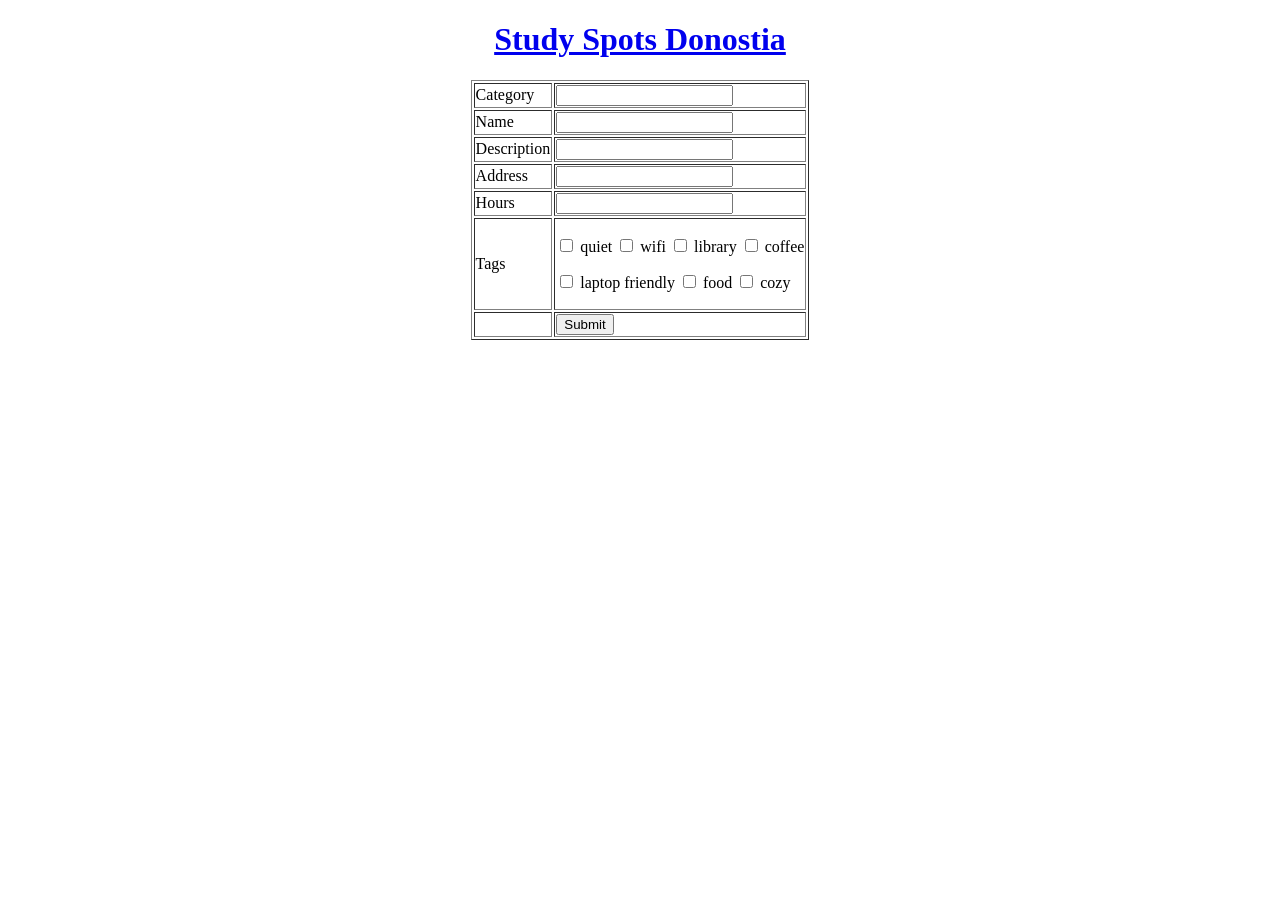
==== AddLocation.html @ 387f7280 "Add category field to AddLocation form" ====
<!DOCTYPE html>
<body>
    <h1 align="center"><a href="index.html">Study Spots Donostia</a></h1>
    <form action="">
    <table border="1" align="center">
        <tr>
            <td>Category</td>
            <td><input type="text" name="category"></td>
        </tr>
        <tr>
            <td>Name</td>
            <td><input type="text" name="name"></td>
        </tr>
        <tr>
            <td>Description</td>
            <td><input type="text" name="description"></td>
        </tr>
        <tr>
            <td>Address</td>
            <td><input type="text" name="address"></td>
        </tr>
        <tr>
            <td>Hours</td>
            <td><input type="text" name="hours"></td>
        </tr>
        <tr>
            <td>Tags</td>
            <td>
            <p>
                <input type="checkbox" id="quiet" name="tags">
                <label for="quiet">quiet</label>
                <input type="checkbox" id="wifi" name="tags">
                <label for = "wifi">wifi</label>
                <input type="checkbox" id="library" name="tags">
                <label for = "library">library</label>
                <input type="checkbox" id="coffee" name="tags">
                <label for = "coffee">coffee</label>
            </p>
            <p>
                <input type="checkbox" id="laptop" name="tags">
                <label for = "laptop">laptop friendly</label>
                <input type="checkbox" id="food" name="tags">
                <label for = "food">food</label>
                <input type="checkbox" id="cozy" name="tags">
                <label for = "cozy">cozy</label>
            </p>
            </td>
        </tr>
        <tr><td></td><td><input type="submit" value="Submit" align=""></td></tr>
    </table>
    
</form>
</body>
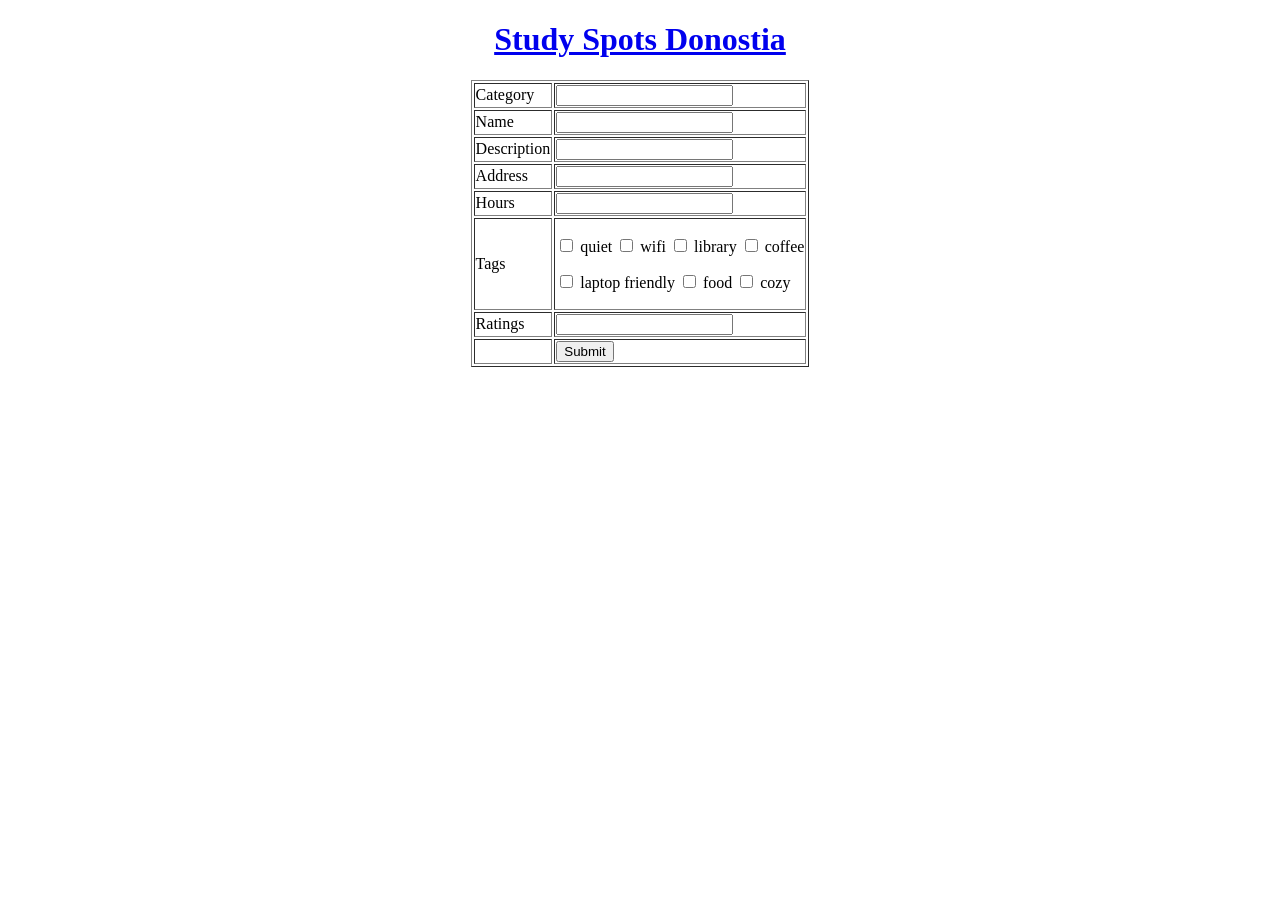
==== commit 76368add: "change addLocation" ====
--- a/AddLocation.html
+++ b/AddLocation.html
@@ -1,7 +1,7 @@
 <!DOCTYPE html>
 <body>
     <h1 align="center"><a href="index.html">Study Spots Donostia</a></h1>
-    <form action="">
+    <form action="addLocation" method="GET">
     <table border="1" align="center">
         <tr>
             <td>Category</td>
@@ -27,24 +27,28 @@
             <td>Tags</td>
             <td>
             <p>
-                <input type="checkbox" id="quiet" name="tags">
+                <input type="checkbox" id="quiet" name="tags" value="quiet">
                 <label for="quiet">quiet</label>
-                <input type="checkbox" id="wifi" name="tags">
+                <input type="checkbox" id="wifi" name="tags" value="wifi">
                 <label for = "wifi">wifi</label>
-                <input type="checkbox" id="library" name="tags">
+                <input type="checkbox" id="library" name="tags" value="library">
                 <label for = "library">library</label>
-                <input type="checkbox" id="coffee" name="tags">
+                <input type="checkbox" id="coffee" name="tags" value="coffee">
                 <label for = "coffee">coffee</label>
             </p>
             <p>
-                <input type="checkbox" id="laptop" name="tags">
+                <input type="checkbox" id="laptop" name="tags" value="laptop">
                 <label for = "laptop">laptop friendly</label>
-                <input type="checkbox" id="food" name="tags">
+                <input type="checkbox" id="food" name="tags" value="food">
                 <label for = "food">food</label>
-                <input type="checkbox" id="cozy" name="tags">
+                <input type="checkbox" id="cozy" name="tags" value="cozy">
                 <label for = "cozy">cozy</label>
             </p>
             </td>
+        </tr>
+        <tr>
+            <td>Ratings</td>
+            <td><input type="text" name="ratings"></td>
         </tr>
         <tr><td></td><td><input type="submit" value="Submit" align=""></td></tr>
     </table>
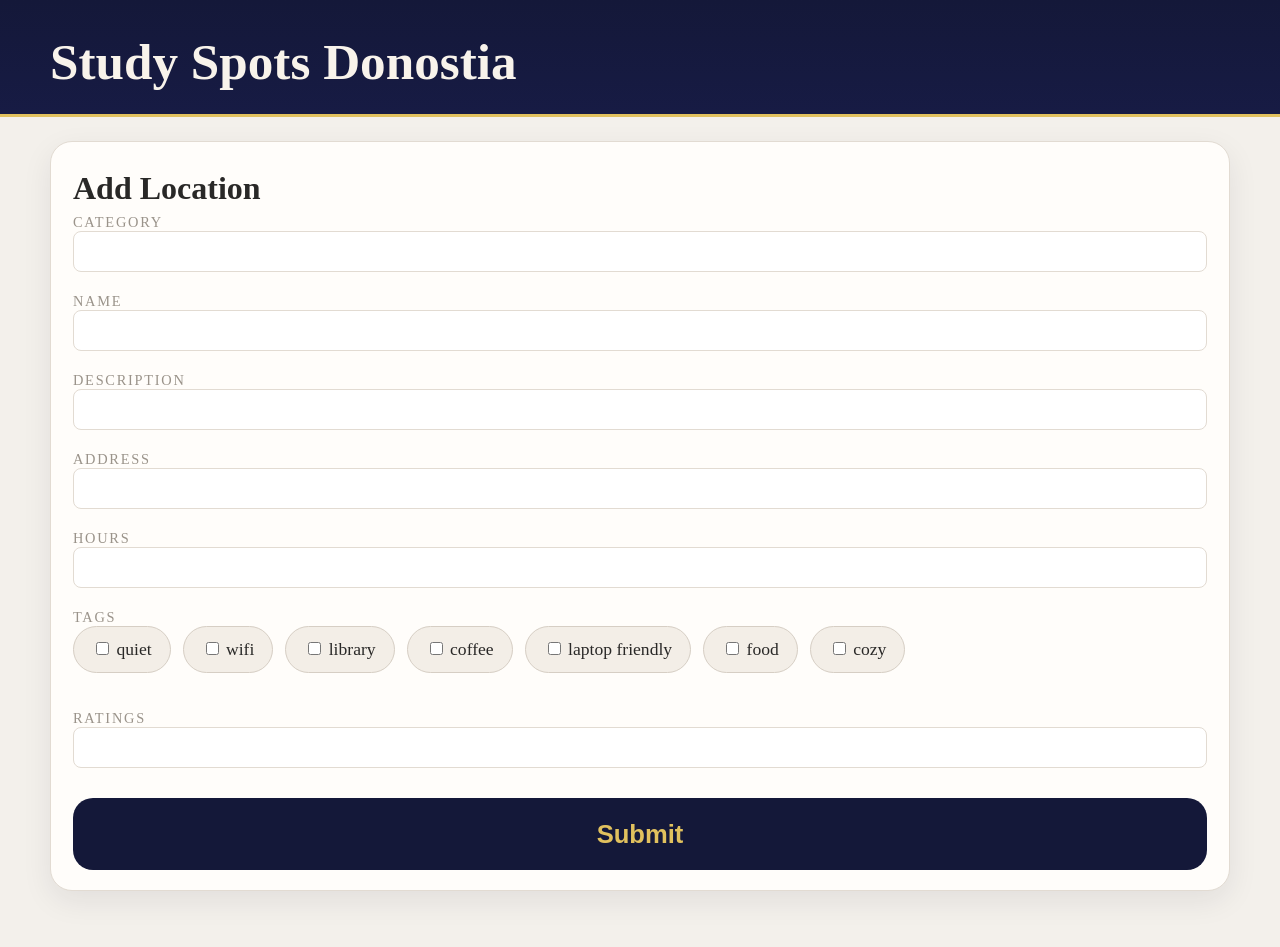
==== commit 4dcc3f6d: "Refactor AddLocation.html structure and styles" ====
--- a/AddLocation.html
+++ b/AddLocation.html
@@ -1,57 +1,73 @@
 <!DOCTYPE html>
-<body>
-    <h1 align="center"><a href="index.html">Study Spots Donostia</a></h1>
-    <form action="addLocation" method="GET">
-    <table border="1" align="center">
-        <tr>
-            <td>Category</td>
-            <td><input type="text" name="category"></td>
-        </tr>
-        <tr>
-            <td>Name</td>
-            <td><input type="text" name="name"></td>
-        </tr>
-        <tr>
-            <td>Description</td>
-            <td><input type="text" name="description"></td>
-        </tr>
-        <tr>
-            <td>Address</td>
-            <td><input type="text" name="address"></td>
-        </tr>
-        <tr>
-            <td>Hours</td>
-            <td><input type="text" name="hours"></td>
-        </tr>
-        <tr>
-            <td>Tags</td>
-            <td>
-            <p>
-                <input type="checkbox" id="quiet" name="tags" value="quiet">
-                <label for="quiet">quiet</label>
-                <input type="checkbox" id="wifi" name="tags" value="wifi">
-                <label for = "wifi">wifi</label>
-                <input type="checkbox" id="library" name="tags" value="library">
-                <label for = "library">library</label>
-                <input type="checkbox" id="coffee" name="tags" value="coffee">
-                <label for = "coffee">coffee</label>
-            </p>
-            <p>
-                <input type="checkbox" id="laptop" name="tags" value="laptop">
-                <label for = "laptop">laptop friendly</label>
-                <input type="checkbox" id="food" name="tags" value="food">
-                <label for = "food">food</label>
-                <input type="checkbox" id="cozy" name="tags" value="cozy">
-                <label for = "cozy">cozy</label>
-            </p>
-            </td>
-        </tr>
-        <tr>
-            <td>Ratings</td>
-            <td><input type="text" name="ratings"></td>
-        </tr>
-        <tr><td></td><td><input type="submit" value="Submit" align=""></td></tr>
-    </table>
-    
-</form>
-</body>
+<html>
+    <head>
+        <meta charset="UTF-8">
+        <title>Add Location</title>
+        <link rel="stylesheet" href="styles.css" />
+    </head>
+    <body>
+        <header class="topbar">
+            <div class="container topbar-inner">
+                <div class="brand">
+                    <h1 align="center"><a href="index.html">Study Spots Donostia</a></h1>
+                </div>
+            </div>
+        </header>
+        <main class="section">
+            <div class="container">
+                <div class="info-box"><h2 class="section-title">Add Location</h2>
+                    <form action="addLocation" method="GET">
+                        <div style="margin-bottom: 20px;">
+                            <label class="eyebrow">Category</label>
+                            <input type="text" name="category" style="width: 100%; padding: 12px; border-radius: 8px; border: 1px solid var(--line);">
+                        </div>
+
+                        <div style="margin-bottom: 20px;">
+                            <label class="eyebrow">Name</label>
+                            <input type="text" name="name" style="width: 100%; padding: 12px; border-radius: 8px; border: 1px solid var(--line);">
+                        </div>
+
+                        <div style="margin-bottom: 20px;">
+                            <label class="eyebrow">Description</label>
+                            <input type="text" name="description" style="width: 100%; padding: 12px; border-radius: 8px; border: 1px solid var(--line);">
+                        </div>
+
+                        <div style="margin-bottom: 20px;">
+                            <label class="eyebrow">Address</label>
+                            <input type="text" name="address" style="width: 100%; padding: 12px; border-radius: 8px; border: 1px solid var(--line);">
+                        </div>
+
+                        <div style="margin-bottom: 20px;">
+                            <label class="eyebrow">Hours</label>
+                            <input type="text" name="hours" style="width: 100%; padding: 12px; border-radius: 8px; border: 1px solid var(--line);">
+                        </div>
+
+                        <div style="margin-bottom: 20px;">
+                            <label class="eyebrow">Tags</label>
+                            <div class="expect-grid"> 
+                                <label class="expect-pill"><input type="checkbox" id="quiet" name="tags" value="quiet"> quiet</label>
+                                <label class="expect-pill"><input type="checkbox" id="wifi" name="tags" value="wifi"> wifi</label>
+                                <label class="expect-pill"><input type="checkbox" id="library" name="tags" value="library"> library</label>
+                                <label class="expect-pill"><input type="checkbox" id="coffee" name="tags" value="coffee"> coffee</label>
+                                <label class="expect-pill"><input type="checkbox" id="laptop" name="tags" value="laptop"> laptop friendly</label>
+                                <label class="expect-pill"><input type="checkbox" id="food" name="tags" value="food"> food</label>
+                                <label class="expect-pill"><input type="checkbox" id="cozy" name="tags" value="cozy"> cozy</label>
+                            </div>
+                        </div>
+
+                        <div style="margin-bottom: 20px;">
+                            <label class="eyebrow">Ratings</label>
+                            <input type="text" name="ratings" style="width: 100%; padding: 12px; border-radius: 8px; border: 1px solid var(--line);">
+                        </div>
+
+                        <div style="margin-top: 30px;">
+                            <input type="submit" value="Submit" class="full-width-link" style="border: none; cursor: pointer; width: 100%;">
+                        </div>    
+                    </form>
+                </div>
+            </div>
+        </main>
+        
+        
+    </body>
+</html>
--- a/styles.css
+++ b/styles.css
@@ -0,0 +1,487 @@
+:root {
+  --navy: #141839;
+  --navy-2: #1b2150;
+  --gold: #e1c15e;
+  --mint: #d8e8df;
+  --bg: #f3f0eb;
+  --card: #fffdfa;
+  --text: #292827;
+  --muted: #776f67;
+  --line: #e2dbd2;
+  --green: #2f8f5b;
+  --orange: #c46f27;
+  --blue: #294f99;
+  --shadow: 0 10px 30px rgba(20, 24, 57, 0.08);
+  --radius: 22px;
+}
+
+* { box-sizing: border-box; }
+html { scroll-behavior: smooth; }
+body {
+  margin: 0;
+  font-family: Georgia, "Times New Roman", serif;
+  color: var(--text);
+  background: var(--bg);
+}
+
+a { color: inherit; text-decoration: none; }
+img { max-width: 100%; display: block; }
+
+.container {
+  width: min(1180px, calc(100% - 32px));
+  margin: 0 auto;
+}
+
+.topbar {
+  background: linear-gradient(180deg, var(--navy) 0%, #171b44 100%);
+  color: #f8f3eb;
+  border-bottom: 3px solid var(--gold);
+}
+
+.topbar-inner {
+  display: flex;
+  justify-content: space-between;
+  gap: 16px;
+  align-items: flex-start;
+  padding: 34px 0 24px;
+}
+
+.brand h1, .brand h2 {
+  margin: 0;
+  line-height: 1.1;
+}
+.brand h1 { font-size: clamp(2rem, 4vw, 3.25rem); }
+.brand h2 { font-size: clamp(1.8rem, 4vw, 2.4rem); }
+.brand p {
+  margin: 10px 0 0;
+  color: #d2cec7;
+  letter-spacing: 0.08em;
+  text-transform: uppercase;
+  font-size: 1rem;
+}
+
+.map-btn,
+.nav-btn,
+.back-btn,
+.cta-btn {
+  display: inline-flex;
+  align-items: center;
+  justify-content: center;
+  gap: 8px;
+  padding: 14px 20px;
+  border-radius: 16px;
+  border: 1px solid rgba(255,255,255,0.15);
+  background: rgba(255,255,255,0.08);
+  color: #f7f2ea;
+  box-shadow: inset 0 1px 0 rgba(255,255,255,0.08);
+}
+
+.filters {
+  display: flex;
+  flex-wrap: wrap;
+  gap: 12px;
+  padding-bottom: 26px;
+}
+
+.pill {
+  display: inline-flex;
+  align-items: center;
+  gap: 8px;
+  padding: 13px 22px;
+  border-radius: 999px;
+  border: 1px solid rgba(255,255,255,0.14);
+  background: rgba(255,255,255,0.08);
+  color: #efe9df;
+  font-size: 1.05rem;
+  font-weight: 600;
+}
+
+.pill.active {
+  background: var(--gold);
+  color: var(--navy);
+  border-color: transparent;
+}
+
+.hero-mint {
+  background: #d5e5dc;
+  padding: 54px 0 44px;
+  text-align: center;
+}
+
+.tiny-illustration {
+  width: 74px;
+  height: 48px;
+  margin: 0 auto 22px;
+  border-radius: 8px;
+  background: linear-gradient(135deg, #76b8d4, #b1d598 60%, #f4dd90);
+  border: 4px solid rgba(255,255,255,0.45);
+  box-shadow: var(--shadow);
+}
+
+.hero-mint h3 {
+  margin: 0 0 22px;
+  font-size: clamp(1.7rem, 2.4vw, 2.2rem);
+}
+
+.inline-tags {
+  display: flex;
+  justify-content: center;
+  flex-wrap: wrap;
+  gap: 10px;
+  margin-bottom: 12px;
+}
+
+.tag {
+  display: inline-flex;
+  align-items: center;
+  gap: 6px;
+  padding: 10px 16px;
+  border-radius: 999px;
+  color: #fff6ea;
+  font-weight: 700;
+  font-size: 1rem;
+}
+.tag.orange { background: var(--orange); }
+.tag.green { background: var(--green); }
+.tag.blue { background: var(--blue); }
+
+.helper {
+  color: #7d877b;
+  font-size: 1.05rem;
+}
+
+.section {
+  padding: 24px 0 56px;
+}
+
+.section-title {
+  font-size: 2rem;
+  margin: 8px 0 6px;
+}
+.subtle { color: var(--muted); font-style: italic; }
+
+.spot-list {
+  display: grid;
+  gap: 18px;
+  margin-top: 24px;
+}
+
+.spot-card {
+  display: grid;
+  grid-template-columns: 140px 1fr auto;
+  gap: 22px;
+  align-items: center;
+  background: var(--card);
+  border: 1px solid var(--line);
+  border-radius: 24px;
+  box-shadow: var(--shadow);
+  padding: 20px;
+}
+
+.thumb {
+  width: 140px;
+  height: 140px;
+  border-radius: 18px;
+  overflow: hidden;
+  background: linear-gradient(135deg, #e5e0d6, #cdbca4);
+}
+
+.thumb.small {
+  width: 84px;
+  height: 84px;
+  border-radius: 16px;
+  flex: 0 0 84px;
+}
+
+.spot-card h4, .spot-row h4 {
+  margin: 0 0 12px;
+  font-size: clamp(1.5rem, 2vw, 2rem);
+}
+.rating {
+  color: #b88704;
+  font-size: 1.1rem;
+  margin-bottom: 12px;
+}
+.muted { color: var(--muted); }
+.badge {
+  display: inline-flex;
+  align-items: center;
+  gap: 6px;
+  padding: 8px 14px;
+  border-radius: 999px;
+  border: 1px solid #e3d3c5;
+  background: #fbf5ed;
+  color: #925930;
+  font-weight: 700;
+  margin-bottom: 14px;
+}
+.badge.library {
+  color: #317a54;
+  border-color: #c9e2d6;
+  background: #eff8f2;
+}
+.address { color: #756d65; font-size: 1.05rem; }
+.chevron { font-size: 2rem; color: #6e675f; padding-right: 8px; }
+
+.page-wrap {
+  min-height: 100vh;
+}
+
+.index-grid {
+  display: grid;
+  grid-template-columns: repeat(3, 1fr);
+  gap: 22px;
+  margin-top: 28px;
+}
+
+.preview-card {
+  background: var(--card);
+  border: 1px solid var(--line);
+  border-radius: 24px;
+  box-shadow: var(--shadow);
+  overflow: hidden;
+}
+.preview-image {
+  aspect-ratio: 16 / 10;
+  background: linear-gradient(135deg, #dbe5df, #9fc1c7 52%, #1d234e 52%, #151935);
+}
+.preview-body { padding: 22px; }
+.preview-body h3 { margin: 0 0 10px; font-size: 1.65rem; }
+.preview-body p { margin: 0 0 18px; color: var(--muted); line-height: 1.55; }
+
+.map-layout {
+  display: grid;
+  grid-template-columns: 1fr 380px;
+  min-height: 100vh;
+}
+
+.fake-map {
+  position: relative;
+  background:
+    radial-gradient(circle at 12% 12%, rgba(255,255,255,0.55) 0 2%, transparent 2.2%),
+    linear-gradient(0deg, rgba(255,255,255,0.2), rgba(255,255,255,0.2)),
+    linear-gradient(135deg, #9ad0df 0 24%, #d5ebdf 24% 28%, #e6e7e5 28% 100%);
+  overflow: hidden;
+}
+.fake-map::before,
+.fake-map::after {
+  content: "";
+  position: absolute;
+  inset: 0;
+  background-image:
+    linear-gradient(120deg, transparent 0 35%, rgba(118,128,145,0.32) 35% 36%, transparent 36% 100%),
+    linear-gradient(90deg, transparent 0 52%, rgba(118,128,145,0.22) 52% 53%, transparent 53% 100%),
+    linear-gradient(10deg, transparent 0 46%, rgba(118,128,145,0.22) 46% 47%, transparent 47% 100%),
+    linear-gradient(0deg, transparent 0 70%, rgba(106,120,138,0.2) 70% 71%, transparent 71% 100%);
+  opacity: 0.9;
+}
+.fake-map::after {
+  background-image:
+    radial-gradient(circle at 22% 22%, #dfe6de 0 10%, transparent 11%),
+    radial-gradient(circle at 32% 26%, #dfe6de 0 7%, transparent 8%),
+    radial-gradient(circle at 72% 78%, #dfe6de 0 12%, transparent 13%);
+  opacity: 0.8;
+}
+
+.map-title {
+  position: absolute;
+  left: 18px;
+  top: 18px;
+  z-index: 2;
+  padding: 12px 16px;
+  background: rgba(255,255,255,0.78);
+  border-radius: 14px;
+  font-size: 1.1rem;
+}
+
+.map-pin {
+  position: absolute;
+  z-index: 3;
+  background: #fff;
+  border: 1px solid #cfcfcf;
+  border-radius: 18px;
+  padding: 10px 14px;
+  font-size: 1.6rem;
+  font-weight: 700;
+  box-shadow: 0 8px 20px rgba(0,0,0,0.12);
+}
+
+.map-side {
+  background: #f6f3ee;
+  padding: 10px;
+}
+.panel {
+  background: rgba(255,255,255,0.76);
+  backdrop-filter: blur(6px);
+  border: 1px solid #d9d4cd;
+  border-radius: 28px;
+  padding: 18px;
+  height: calc(100vh - 20px);
+  overflow: auto;
+}
+.panel-header {
+  display: flex;
+  justify-content: space-between;
+  align-items: center;
+  gap: 12px;
+  padding: 4px 4px 18px;
+  border-bottom: 1px solid #ddd6ce;
+  margin-bottom: 14px;
+}
+.panel-header h2 { margin: 0; font-size: 1.6rem; }
+.icon-btn {
+  width: 54px; height: 54px; border-radius: 16px; border: 1px solid #ccc4bb; background: #fbfaf8;
+  display: grid; place-items: center; font-size: 1.6rem;
+}
+.spot-row {
+  display: flex;
+  gap: 16px;
+  padding: 14px;
+  border-radius: 22px;
+  background: #efebe5;
+  margin-bottom: 16px;
+}
+.spot-row h4 { font-size: 1.2rem; margin-bottom: 6px; }
+.spot-row p { margin: 0; color: #59534c; line-height: 1.35; }
+
+.detail-hero {
+  position: relative;
+  min-height: 360px;
+  color: #fff5e9;
+  background:
+    linear-gradient(180deg, rgba(20,24,57,0.15), rgba(60,53,48,0.58)),
+    linear-gradient(135deg, #c8c3bb, #8a8178 45%, #625e58);
+}
+.detail-overlay {
+  position: absolute;
+  inset: 0;
+  background: linear-gradient(180deg, rgba(255,255,255,0.02), rgba(0,0,0,0.25));
+}
+.detail-hero-content {
+  position: relative;
+  z-index: 1;
+  padding: 20px 0 36px;
+}
+.back-btn {
+  background: rgba(255,255,255,0.18);
+  border-color: rgba(255,255,255,0.22);
+  margin-bottom: 80px;
+}
+.detail-title-block {
+  max-width: 820px;
+}
+.detail-title-block .badge { margin-bottom: 18px; }
+.detail-title-block h1 {
+  margin: 0 0 12px;
+  font-size: clamp(2.4rem, 5vw, 4rem);
+  line-height: 1.08;
+}
+.detail-title-block .rating {
+  color: #f4cc47;
+  font-size: 1.35rem;
+  margin-bottom: 0;
+}
+
+.detail-content {
+  padding: 34px 0 58px;
+}
+.detail-lead {
+  font-size: clamp(1.35rem, 2vw, 1.8rem);
+  line-height: 1.55;
+  margin-bottom: 28px;
+}
+.info-grid {
+  display: grid;
+  grid-template-columns: 1fr 1fr;
+  gap: 18px;
+  margin-bottom: 30px;
+}
+.info-box {
+  background: var(--card);
+  border: 1px solid var(--line);
+  border-radius: 22px;
+  padding: 20px 22px;
+  box-shadow: var(--shadow);
+}
+.eyebrow {
+  text-transform: uppercase;
+  letter-spacing: 0.12em;
+  color: #9a938a;
+  font-size: 0.9rem;
+  margin-bottom: 8px;
+}
+.info-box strong { font-size: 1.7rem; line-height: 1.4; }
+.expect-grid {
+  display: flex;
+  flex-wrap: wrap;
+  gap: 12px;
+  margin-bottom: 36px;
+}
+.expect-pill {
+  padding: 12px 18px;
+  border-radius: 999px;
+  border: 1px solid #d6cec4;
+  background: #f3eee7;
+  font-size: 1.1rem;
+}
+.gallery {
+  display: grid;
+  grid-template-columns: repeat(4, 1fr);
+  gap: 16px;
+  margin-bottom: 34px;
+}
+.gallery-card {
+  aspect-ratio: 1.2 / 1;
+  border-radius: 18px;
+  overflow: hidden;
+  background: linear-gradient(135deg, #e7e0d8, #bbb0a0);
+  border: 1px solid var(--line);
+}
+.full-width-link {
+  display: flex;
+  align-items: center;
+  justify-content: center;
+  min-height: 72px;
+  border-radius: 20px;
+  background: var(--navy);
+  color: var(--gold);
+  font-size: 1.6rem;
+  font-weight: 700;
+}
+
+footer {
+  padding: 0 0 40px;
+  color: #8a8177;
+}
+
+@media (max-width: 980px) {
+  .index-grid,
+  .info-grid,
+  .gallery,
+  .map-layout {
+    grid-template-columns: 1fr;
+  }
+  .map-side { padding-top: 0; }
+  .panel { height: auto; border-radius: 0; }
+  .fake-map { min-height: 72vh; }
+}
+
+@media (max-width: 780px) {
+  .topbar-inner { flex-direction: column; }
+  .spot-card {
+    grid-template-columns: 1fr;
+    gap: 16px;
+  }
+  .thumb { width: 100%; height: 220px; }
+  .gallery { grid-template-columns: repeat(2, 1fr); }
+}
+
+@media (max-width: 520px) {
+  .container { width: min(100% - 20px, 1180px); }
+  .brand h1 { font-size: 2.2rem; }
+  .brand p { font-size: 0.86rem; }
+  .hero-mint { padding: 42px 0 30px; }
+  .detail-title-block h1 { font-size: 2.2rem; }
+  .gallery { grid-template-columns: 1fr; }
+  .full-width-link { font-size: 1.25rem; }
+}
